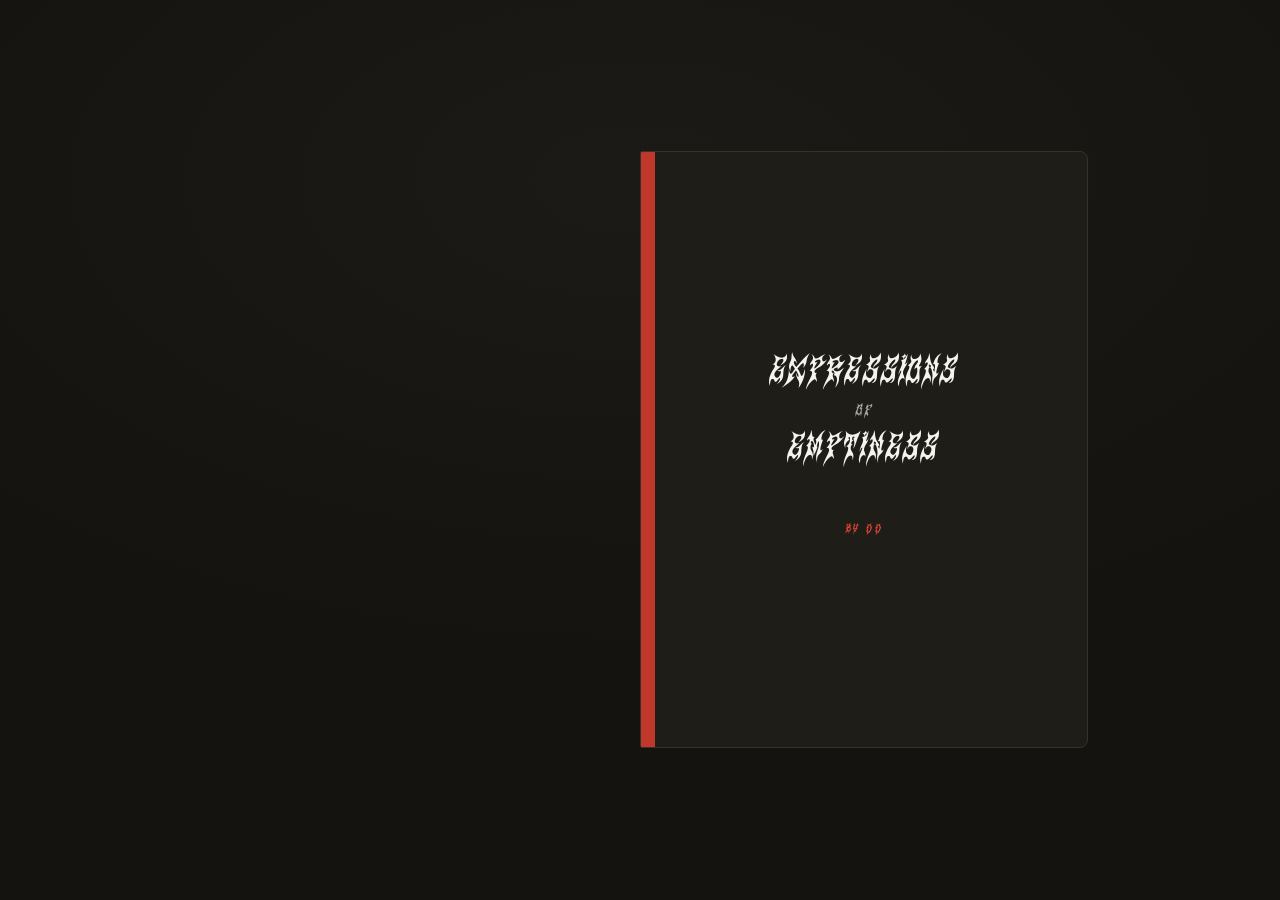
==== index.html @ 725b5b7b "The notebook: page-turning poetry site Black-and-red notebook in a dark room, built on StPageFlip (s" ====
<!DOCTYPE html>
<html lang="en">
<head>
  <meta charset="utf-8">
  <meta name="viewport" content="width=device-width, initial-scale=1">
  <title>expressions of emptiness</title>
  <meta name="description" content="A personal collection of poetry. A notebook — turn the pages.">

  <meta property="og:title" content="expressions of emptiness">
  <meta property="og:description" content="A personal collection of poetry.">
  <meta property="og:type" content="website">
  <meta property="og:url" content="https://expressions-of-emptiness.com">

  <link rel="icon" href="assets/favicon.svg" type="image/svg+xml">
  <link rel="preload" href="fonts/Swinger.woff2" as="font" type="font/woff2" crossorigin>
  <link rel="stylesheet" href="styles.css">
</head>
<body>

  <div class="book-wrap">
    <div class="book-col">
    <div id="book">

      <!-- cover (soft: hard pages wedge StPageFlip's portrait mode) -->
      <div class="page cover">
        <div class="inner">
          <div class="mark"><span>expressions</span><span class="of">of</span><span>emptiness</span></div>
          <p class="open-hint">by dd</p>
        </div>
      </div>

      <!-- PLACEHOLDER poems — replace each .poem with your own writing -->
      <div class="page">
        <div class="inner">
          <div class="poem">
            <p>the room keeps the shape of you</p>
            <p>the way a glass keeps water gone &mdash;</p>
            <p class="dim">curved around an absence,</p>
            <p>still, and cold, and clear.</p>
          </div>
          <span class="folio">1</span>
        </div>
      </div>

      <div class="page -back">
        <div class="inner">
          <div class="poem">
            <p>i have learned the weight of quiet.</p>
            <p>it is not nothing.</p>
            <p>it is everything,</p>
            <p>held very carefully, and empty.</p>
          </div>
          <span class="folio">2</span>
        </div>
      </div>

      <div class="page">
        <div class="inner">
          <div class="poem">
            <p>some mornings i am a doorway</p>
            <p>with no house attached &mdash;</p>
            <p class="dim">wind moving through</p>
            <p>where a life should be.</p>
          </div>
          <span class="folio">3</span>
        </div>
      </div>

      <div class="page -back">
        <div class="inner">
          <div class="poem">
            <p>and still i keep the light on.</p>
            <p>not for anyone.</p>
            <p>just to see</p>
            <p>the shape of the dark.</p>
          </div>
          <span class="folio">4</span>
        </div>
      </div>

      <!-- about, inside the book -->
      <!-- PLACEHOLDER about text — replace with your own words -->
      <div class="page">
        <div class="inner">
          <div class="poem about">
            <p class="dim">about</p>
            <p>poems written in the empty hours.</p>
            <p>a notebook left open<br>for whoever finds it.</p>
          </div>
          <span class="folio">about</span>
        </div>
      </div>

      <!-- last leaf: contact -->
      <div class="page endpage">
        <div class="inner">
          <nav aria-label="site">
            <a href="mailto:dyson@plotflow.io">contact</a>
          </nav>
          <p class="fin">expressions of emptiness &mdash; by dd</p>
        </div>
      </div>

    </div>
    </div>
  </div>

  <script src="js/page-flip.browser.js"></script>
  <script>
    (function () {
      var el = document.getElementById('book');
      var reduced = window.matchMedia('(prefers-reduced-motion: reduce)').matches;

      // 3:4 notebook ratio; 'stretch' fits the #book container, and because the
      // container is narrower than two page-widths the book renders as a
      // one-page portrait notebook.
      var pageFlip = new St.PageFlip(el, {
        width: 375,
        height: 500,
        size: 'stretch',
        minWidth: 260, maxWidth: 520,
        minHeight: 340, maxHeight: 700,
        usePortrait: true,
        showCover: true,
        maxShadowOpacity: 0.12,   /* matte paper, not gloss */
        flippingTime: reduced ? 1 : 800,
        mobileScrollSupport: false,
        showPageCorners: true
      });
      pageFlip.loadFromHTML(document.querySelectorAll('.page'));
      window.pageFlip = pageFlip;  /* handy for console debugging */

      document.addEventListener('keydown', function (e) {
        if (e.key === 'ArrowRight' || e.key === ' ') { pageFlip.flipNext(); e.preventDefault(); }
        else if (e.key === 'ArrowLeft') { pageFlip.flipPrev(); e.preventDefault(); }
      });
    })();
  </script>

</body>
</html>
---- styles.css ----
/* =========================================================================
   expressions of emptiness — the notebook
   A black-and-red notebook in the dark. Drag the corner to turn the page.
   Everything set in Swinger.

   Palette + principles borrowed from MiG's tokens.css ("a notebook in the
   dark. lowercase chrome, hairline rules, one oxblood accent that means
   confirm and advance"). Values copied from
   MiG/mig-app.github.io/tokens.css — oxblood is #bf382b, never #C0392B.
   One accent only; do not add a second.
   ========================================================================= */

@font-face {
  font-family: "Swinger";
  src: url("fonts/Swinger.woff2") format("woff2"),
       url("fonts/Swinger.woff") format("woff");
  font-weight: 400; font-style: normal; font-display: swap;
}
/* kept available; unused on the page by request */
@font-face {
  font-family: "EB Garamond";
  src: url("fonts/ebgaramond-regular.woff2") format("woff2");
  font-weight: 400; font-style: normal; font-display: swap;
}

:root {
  /* the dark room (MiG surfaces) */
  --ground:   #14130f;
  --card:     #1f1d18;
  --panel:    #262320;
  --hairline: #36312a;
  --floor:    #0a0907;

  /* the single accent */
  --oxblood:        #bf382b;
  --oxblood-bright: #e04434;
  --oxblood-wash:   #2a1715;

  /* text on dark, bright to dim */
  --near-white: #f5f3ec;
  --gloss:      #a8a69d;
  --dim:        #8a8880;
  --muted:      #6e6b64;

  /* the pages themselves stay paper */
  --paper:      #fffdf6;
  --paper-back: #f6f4ec;
  --ink:        #1c1c1a;
  --ink-dim:    #6f6d67;

  --display: "Swinger", "Georgia", serif;

  /* motion (MiG) */
  --ease: cubic-bezier(0.2, 0.7, 0.2, 1);
}

* { box-sizing: border-box; }
html, body { margin: 0; height: 100%; }
body {
  min-height: 100svh;
  display: flex; flex-direction: column; align-items: center;
  background:
    radial-gradient(120% 90% at 50% 20%, rgba(245,243,236,0.03), transparent 60%),
    var(--ground);
  color: var(--near-white);
  font-family: var(--display);
  -webkit-font-smoothing: antialiased;
  overflow: hidden;
}

/* the book */
.book-wrap {
  flex: 1;
  width: 100%;
  display: grid; place-items: center;
  padding: clamp(0.8rem, 2.5vh, 1.6rem) 1rem;
  min-height: 0;
}
/* the library measures #book's parent to pick portrait vs landscape.
   Wide enough for a two-page spread on desktop (cover alone, then both
   sides of the open book); narrow viewports fall back to one page. */
.book-col { width: min(94vw, 56rem); }
#book { touch-action: none; }

/* pages */
.page {
  background: var(--paper);
  color: var(--ink);
  border: 1px solid rgba(0,0,0,0.18);
  border-radius: 2px 6px 6px 2px;
  overflow: hidden;
}
.page .inner {
  height: 100%;
  display: flex; flex-direction: column; justify-content: center;
  padding: clamp(1.8rem, 7%, 3rem);
  position: relative;
}
.page.-back { background: var(--paper-back); }

.poem {
  text-align: left;
  font-size: clamp(1rem, 0.85rem + 0.8vw, 1.45rem);
  line-height: 2.1;
  letter-spacing: 0.05em;
}
.poem p { margin: 0 0 1.5rem; }
.poem p:last-child { margin: 0; }
.poem p.dim { color: var(--ink-dim); }

.folio {
  position: absolute; left: 0; right: 0; bottom: clamp(0.9rem, 4%, 1.4rem);
  text-align: center;
  font-size: 0.8rem; letter-spacing: 0.2em;
  color: #b5b3aa;
}

/* ---- the cover: black notebook, oxblood spine band. Flat, matte. ---- */
.cover {
  background:
    linear-gradient(90deg, var(--oxblood) 0, var(--oxblood) 14px, transparent 14px),
    var(--card);
  border: 1px solid var(--hairline);
  border-radius: 2px 8px 8px 2px;
}
.cover .inner { justify-content: center; text-align: center; }
.cover .mark {
  font-size: clamp(1.7rem, 5vw, 2.6rem);
  line-height: 1.15; letter-spacing: 0.03em;
  color: var(--near-white);
  display: grid; gap: 0.1em;
}
.cover .mark .of { font-size: 0.45em; color: var(--gloss); }
.cover .open-hint {
  margin-top: 3rem;
  font-size: 0.85rem; letter-spacing: 0.18em;
  color: var(--oxblood-bright);   /* the accent means "advance" */
}

/* back faces of the cover leaf stay dark */
.cover.-back, .page.cover.-back { background: var(--card); }

/* ---- last leaf: the links (accent = advance) ---- */
.endpage {
  background:
    linear-gradient(270deg, var(--oxblood) 0, var(--oxblood) 10px, transparent 10px),
    var(--card);
  border: 1px solid var(--hairline);
  color: var(--near-white);
}
.endpage .inner { text-align: center; justify-content: center; }
.endpage nav { display: grid; gap: 1.6rem; font-size: clamp(1.1rem, 2.5vw, 1.5rem); }
.endpage a {
  color: var(--near-white); text-decoration: none;
  transition: color 220ms var(--ease);
}
.endpage a:hover, .endpage a:focus-visible { color: var(--oxblood-bright); outline: none; }
.endpage .fin {
  margin-top: 3.2rem;
  font-size: 0.8rem; letter-spacing: 0.24em;
  color: var(--muted);
}

/* matte paper: soften the library's flip-gloss gradients */
.stf__item .stf__shadow,
.stf__item [class*="shadow"] { opacity: 0.5; }
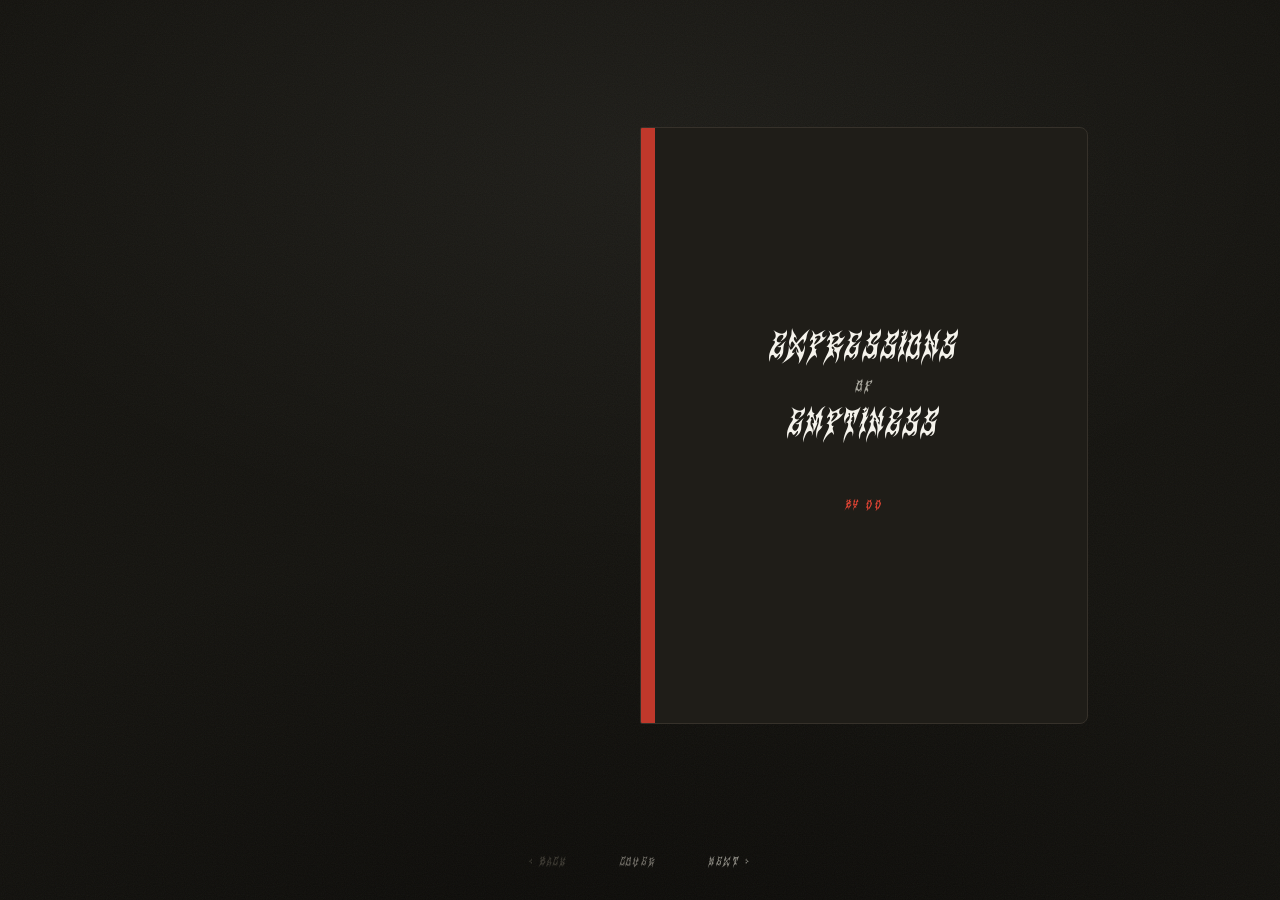
==== commit 69a5577c: "Film-grain room background + whisper pager under the book Co-Authored-By: Claude Opus 4.8 <noreply@a" ====
--- a/index.html
+++ b/index.html
@@ -105,6 +105,12 @@
     </div>
   </div>
 
+  <nav class="pager" aria-label="pages">
+    <button id="pv" type="button" aria-label="previous page">&#8249; back</button>
+    <span class="where" id="where">cover</span>
+    <button id="nx" type="button" aria-label="next page">next &#8250;</button>
+  </nav>
+
   <script src="js/page-flip.browser.js"></script>
   <script>
     (function () {
@@ -134,6 +140,26 @@
         if (e.key === 'ArrowRight' || e.key === ' ') { pageFlip.flipNext(); e.preventDefault(); }
         else if (e.key === 'ArrowLeft') { pageFlip.flipPrev(); e.preventDefault(); }
       });
+
+      /* pager */
+      var pv = document.getElementById('pv'),
+          nx = document.getElementById('nx'),
+          where = document.getElementById('where');
+      var last = pageFlip.getPageCount() - 1;
+      function label(i) {
+        if (i === 0) return 'cover';
+        if (i >= last - 1) return 'the end';
+        return 'page ' + i;
+      }
+      function paint(i) {
+        where.textContent = label(i);
+        pv.disabled = i <= 0;
+        nx.disabled = i >= last;
+      }
+      paint(0);
+      pv.addEventListener('click', function () { pageFlip.flipPrev(); });
+      nx.addEventListener('click', function () { pageFlip.flipNext(); });
+      pageFlip.on('flip', function (e) { paint(e.data); });
     })();
   </script>
 
--- a/styles.css
+++ b/styles.css
@@ -60,13 +60,24 @@
   min-height: 100svh;
   display: flex; flex-direction: column; align-items: center;
   background:
-    radial-gradient(120% 90% at 50% 20%, rgba(245,243,236,0.03), transparent 60%),
+    radial-gradient(90% 70% at 50% 18%, rgba(245,243,236,0.045), transparent 62%),
+    radial-gradient(140% 110% at 50% 120%, #0a0907 0%, transparent 55%),
     var(--ground);
   color: var(--near-white);
   font-family: var(--display);
   -webkit-font-smoothing: antialiased;
   overflow: hidden;
 }
+/* film grain so the dark reads as a surface, not a void of pixels */
+body::before {
+  content: "";
+  position: fixed; inset: 0;
+  pointer-events: none;
+  z-index: 0;
+  opacity: 0.05;
+  background-image: url("data:image/svg+xml,%3Csvg xmlns='http://www.w3.org/2000/svg' width='160' height='160'%3E%3Cfilter id='n'%3E%3CfeTurbulence type='fractalNoise' baseFrequency='0.9' numOctaves='2' stitchTiles='stitch'/%3E%3C/filter%3E%3Crect width='160' height='160' filter='url(%23n)' opacity='1'/%3E%3C/svg%3E");
+}
+.book-wrap, .pager { position: relative; z-index: 1; }
 
 /* the book */
 .book-wrap {
@@ -164,3 +175,22 @@
 /* matte paper: soften the library's flip-gloss gradients */
 .stf__item .stf__shadow,
 .stf__item [class*="shadow"] { opacity: 0.5; }
+
+/* ---- pager: whisper-thin navigation under the book ---- */
+.pager {
+  display: flex; align-items: center; gap: 1.1rem;
+  margin: 0 0 clamp(1rem, 3vh, 1.8rem);
+  font-size: 0.9rem; letter-spacing: 0.12em;
+  color: var(--muted);
+  user-select: none;
+}
+.pager button {
+  all: unset;
+  cursor: pointer;
+  color: var(--dim);
+  padding: 0.2rem 0.55rem;
+  transition: color 220ms var(--ease);
+}
+.pager button:hover, .pager button:focus-visible { color: var(--oxblood-bright); }
+.pager button[disabled] { color: #3d3a33; cursor: default; }
+.pager .where { min-width: 5.5rem; text-align: center; }
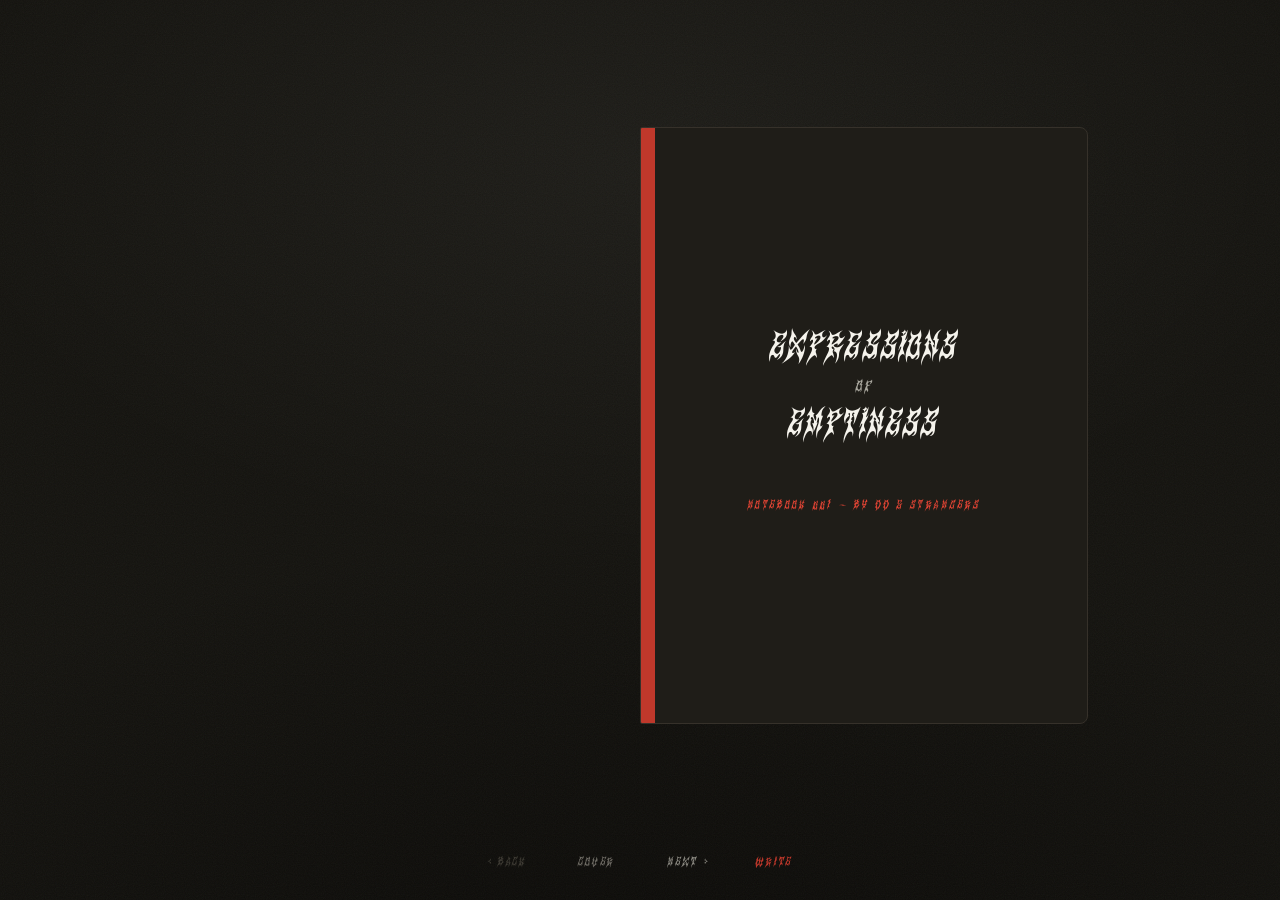
==== commit 91bd053f: "Community notebook foundation The book is now data-driven: 48 entry slots per notebook rendered from" ====
--- a/index.html
+++ b/index.html
@@ -4,10 +4,10 @@
   <meta charset="utf-8">
   <meta name="viewport" content="width=device-width, initial-scale=1">
   <title>expressions of emptiness</title>
-  <meta name="description" content="A personal collection of poetry. A notebook — turn the pages.">
+  <meta name="description" content="A communal notebook of poetry. Turn the pages; fill one.">
 
   <meta property="og:title" content="expressions of emptiness">
-  <meta property="og:description" content="A personal collection of poetry.">
+  <meta property="og:description" content="A communal notebook of poetry. Turn the pages; fill one.">
   <meta property="og:type" content="website">
   <meta property="og:url" content="https://expressions-of-emptiness.com">
 
@@ -19,89 +19,7 @@
 
   <div class="book-wrap">
     <div class="book-col">
-    <div id="book">
-
-      <!-- cover (soft: hard pages wedge StPageFlip's portrait mode) -->
-      <div class="page cover">
-        <div class="inner">
-          <div class="mark"><span>expressions</span><span class="of">of</span><span>emptiness</span></div>
-          <p class="open-hint">by dd</p>
-        </div>
-      </div>
-
-      <!-- PLACEHOLDER poems — replace each .poem with your own writing -->
-      <div class="page">
-        <div class="inner">
-          <div class="poem">
-            <p>the room keeps the shape of you</p>
-            <p>the way a glass keeps water gone &mdash;</p>
-            <p class="dim">curved around an absence,</p>
-            <p>still, and cold, and clear.</p>
-          </div>
-          <span class="folio">1</span>
-        </div>
-      </div>
-
-      <div class="page -back">
-        <div class="inner">
-          <div class="poem">
-            <p>i have learned the weight of quiet.</p>
-            <p>it is not nothing.</p>
-            <p>it is everything,</p>
-            <p>held very carefully, and empty.</p>
-          </div>
-          <span class="folio">2</span>
-        </div>
-      </div>
-
-      <div class="page">
-        <div class="inner">
-          <div class="poem">
-            <p>some mornings i am a doorway</p>
-            <p>with no house attached &mdash;</p>
-            <p class="dim">wind moving through</p>
-            <p>where a life should be.</p>
-          </div>
-          <span class="folio">3</span>
-        </div>
-      </div>
-
-      <div class="page -back">
-        <div class="inner">
-          <div class="poem">
-            <p>and still i keep the light on.</p>
-            <p>not for anyone.</p>
-            <p>just to see</p>
-            <p>the shape of the dark.</p>
-          </div>
-          <span class="folio">4</span>
-        </div>
-      </div>
-
-      <!-- about, inside the book -->
-      <!-- PLACEHOLDER about text — replace with your own words -->
-      <div class="page">
-        <div class="inner">
-          <div class="poem about">
-            <p class="dim">about</p>
-            <p>poems written in the empty hours.</p>
-            <p>a notebook left open<br>for whoever finds it.</p>
-          </div>
-          <span class="folio">about</span>
-        </div>
-      </div>
-
-      <!-- last leaf: contact -->
-      <div class="page endpage">
-        <div class="inner">
-          <nav aria-label="site">
-            <a href="mailto:dyson@plotflow.io">contact</a>
-          </nav>
-          <p class="fin">expressions of emptiness &mdash; by dd</p>
-        </div>
-      </div>
-
-    </div>
+      <div id="book"></div>
     </div>
   </div>
 
@@ -109,34 +27,176 @@
     <button id="pv" type="button" aria-label="previous page">&#8249; back</button>
     <span class="where" id="where">cover</span>
     <button id="nx" type="button" aria-label="next page">next &#8250;</button>
+    <button id="wr" type="button" class="write" aria-label="go to the first empty page">write</button>
   </nav>
 
   <script src="js/page-flip.browser.js"></script>
   <script>
-    (function () {
-      var el = document.getElementById('book');
-      var reduced = window.matchMedia('(prefers-reduced-motion: reduce)').matches;
-
-      // 3:4 notebook ratio; 'stretch' fits the #book container, and because the
-      // container is narrower than two page-widths the book renders as a
-      // one-page portrait notebook.
-      var pageFlip = new St.PageFlip(el, {
-        width: 375,
-        height: 500,
+  (function () {
+    /* ---- config ---- */
+    var WORKER_URL = "";   /* set to the Cloudflare Worker origin to open submissions */
+    var qs = new URLSearchParams(location.search);
+    var wanted = (qs.get('notebook') || '001').replace(/[^0-9]/g, '') || '001';
+    var isArchiveView = qs.has('notebook');
+
+    var book = document.getElementById('book');
+    var reduced = window.matchMedia('(prefers-reduced-motion: reduce)').matches;
+
+    /* ---- tiny DOM helpers ---- */
+    function el(tag, cls, text) {
+      var d = document.createElement(tag);
+      if (cls) d.className = cls;
+      if (text != null) d.textContent = text;
+      return d;
+    }
+    function page(cls) {
+      var p = el('div', 'page' + (cls ? ' ' + cls : ''));
+      var inner = el('div', 'inner');
+      p.appendChild(inner);
+      return { p: p, inner: inner };
+    }
+
+    /* ---- build pages from data ---- */
+    function build(nb, archive) {
+      var frag = document.createDocumentFragment();
+
+      /* cover */
+      var cover = page('cover');
+      var mark = el('div', 'mark');
+      ['expressions', 'of', 'emptiness'].forEach(function (w, i) {
+        var s = el('span', i === 1 ? 'of' : null, w);
+        mark.appendChild(s);
+      });
+      cover.inner.appendChild(mark);
+      cover.inner.appendChild(el('p', 'open-hint',
+        isArchiveView ? 'notebook ' + nb.id + ' — archived' : 'notebook ' + nb.id + ' — by dd & strangers'));
+      frag.appendChild(cover.p);
+
+      /* entry slots */
+      var byN = {};
+      (nb.entries || []).forEach(function (e) { byN[e.n] = e; });
+      var firstBlank = null;
+      for (var n = 1; n <= nb.pages; n++) {
+        var e = byN[n];
+        if (e) {
+          var pg = page(n % 2 === 0 ? '-back' : null);
+          var poem = el('div', 'poem');
+          e.lines.forEach(function (line) {
+            var dim = line.charAt(0) === '~';
+            var p = el('p', dim ? 'dim' : null, dim ? line.slice(1) : line);
+            poem.appendChild(p);
+          });
+          pg.inner.appendChild(poem);
+          var sig = el('p', 'sig', '— ' + (e.name || 'anonymous'));
+          pg.inner.appendChild(sig);
+          pg.inner.appendChild(el('span', 'folio', String(n)));
+          frag.appendChild(pg.p);
+        } else if (firstBlank === null && !isArchiveView) {
+          /* the write-in page */
+          firstBlank = n;
+          var fp = page('formpage');
+          fp.inner.appendChild(el('p', 'formkick', 'this page is yours'));
+          var form = el('form', 'fillform');
+          form.id = 'fillform';
+          form.innerHTML =
+            '<textarea id="ftext" maxlength="600" rows="7" placeholder="leave what the empty hours gave you&#8230;" required></textarea>' +
+            '<input id="fname" type="text" maxlength="40" placeholder="signed (optional)" autocomplete="off">' +
+            '<input id="fhp" type="text" tabindex="-1" autocomplete="off" aria-hidden="true" style="position:absolute;left:-5000px">' +
+            '<div class="formrow"><span class="fcount"><span id="fc">0</span>/600</span>' +
+            '<button type="submit" id="fgo">offer it</button></div>' +
+            '<p class="fnote" id="fnote"></p>';
+          fp.inner.appendChild(form);
+          fp.inner.appendChild(el('span', 'folio', String(n)));
+          frag.appendChild(fp.p);
+        } else {
+          var bl = page('blankpage' + (n % 2 === 0 ? ' -back' : ''));
+          bl.inner.appendChild(el('p', 'waiting', isArchiveView ? '' : 'still empty'));
+          bl.inner.appendChild(el('span', 'folio', String(n)));
+          frag.appendChild(bl.p);
+        }
+      }
+
+      /* about */
+      var ab = page(null);
+      var abPoem = el('div', 'poem about');
+      abPoem.appendChild(el('p', 'dim', 'about'));
+      abPoem.appendChild(el('p', null, 'a communal notebook of poetry.'));
+      var ap = el('p'); ap.innerHTML = 'anyone may fill a page.<br>when all ' + nb.pages + ' are full,<br>the notebook is shelved<br>and a blank one begins.';
+      abPoem.appendChild(ap);
+      ab.inner.appendChild(abPoem);
+      ab.inner.appendChild(el('span', 'folio', 'about'));
+      frag.appendChild(ab.p);
+
+      /* shelf */
+      var sh = page(null);
+      var shPoem = el('div', 'poem about');
+      shPoem.appendChild(el('p', 'dim', 'the shelf'));
+      if (archive.notebooks && archive.notebooks.length) {
+        var list = el('div', 'shelf');
+        archive.notebooks.forEach(function (a) {
+          var link = el('a', null, 'notebook ' + a.id + ' — ' + (a.filled || ''));
+          link.href = '?notebook=' + a.id;
+          list.appendChild(link);
+        });
+        shPoem.appendChild(list);
+      } else {
+        shPoem.appendChild(el('p', null, 'no notebooks filled yet.'));
+        shPoem.appendChild(el('p', 'dim', 'this one is the first.'));
+      }
+      if (isArchiveView) {
+        var back = el('a', 'backlink', 'return to the open notebook');
+        back.href = location.pathname;
+        shPoem.appendChild(back);
+      }
+      sh.inner.appendChild(shPoem);
+      sh.inner.appendChild(el('span', 'folio', 'shelf'));
+      frag.appendChild(sh.p);
+
+      /* endpage */
+      var end = page('endpage');
+      var nav2 = el('nav');
+      var mail = el('a', null, 'contact');
+      mail.href = 'mailto:dyson@plotflow.io';
+      nav2.appendChild(mail);
+      end.inner.appendChild(nav2);
+      end.inner.appendChild(el('p', 'fin', 'expressions of emptiness — by dd & strangers'));
+      frag.appendChild(end.p);
+
+      book.appendChild(frag);
+      return firstBlank;
+    }
+
+    /* ---- fetch data, then boot ---- */
+    Promise.all([
+      fetch('data/notebook-' + wanted + '.json').then(function (r) {
+        if (!r.ok) throw new Error('no notebook ' + wanted);
+        return r.json();
+      }),
+      fetch('data/archive.json').then(function (r) { return r.ok ? r.json() : { notebooks: [] }; })
+    ]).then(function (res) {
+      var nb = res[0], archive = res[1];
+      var firstBlank = build(nb, archive);
+
+      var pageFlip = new St.PageFlip(book, {
+        width: 375, height: 500,
         size: 'stretch',
         minWidth: 260, maxWidth: 520,
         minHeight: 340, maxHeight: 700,
         usePortrait: true,
         showCover: true,
-        maxShadowOpacity: 0.12,   /* matte paper, not gloss */
+        maxShadowOpacity: 0.12,
         flippingTime: reduced ? 1 : 800,
         mobileScrollSupport: false,
         showPageCorners: true
       });
       pageFlip.loadFromHTML(document.querySelectorAll('.page'));
-      window.pageFlip = pageFlip;  /* handy for console debugging */
-
+      window.pageFlip = pageFlip;
+
+      var last = pageFlip.getPageCount() - 1;
+
+      /* keyboard */
       document.addEventListener('keydown', function (e) {
+        if (e.target.tagName === 'TEXTAREA' || e.target.tagName === 'INPUT') return;
         if (e.key === 'ArrowRight' || e.key === ' ') { pageFlip.flipNext(); e.preventDefault(); }
         else if (e.key === 'ArrowLeft') { pageFlip.flipPrev(); e.preventDefault(); }
       });
@@ -144,11 +204,11 @@
       /* pager */
       var pv = document.getElementById('pv'),
           nx = document.getElementById('nx'),
+          wr = document.getElementById('wr'),
           where = document.getElementById('where');
-      var last = pageFlip.getPageCount() - 1;
       function label(i) {
         if (i === 0) return 'cover';
-        if (i >= last - 1) return 'the end';
+        if (i > nb.pages) return ['about', 'the shelf', 'the end'][Math.min(i - nb.pages - 1, 2)] || 'the end';
         return 'page ' + i;
       }
       function paint(i) {
@@ -159,8 +219,53 @@
       paint(0);
       pv.addEventListener('click', function () { pageFlip.flipPrev(); });
       nx.addEventListener('click', function () { pageFlip.flipNext(); });
+      if (firstBlank !== null) {
+        wr.addEventListener('click', function () {
+          pageFlip.turnToPage(firstBlank);   /* flip() can't span many pages */
+          paint(firstBlank);
+        });
+      } else {
+        wr.style.display = 'none';
+      }
       pageFlip.on('flip', function (e) { paint(e.data); });
-    })();
+
+      /* form */
+      var form = document.getElementById('fillform');
+      if (form) {
+        var ftext = document.getElementById('ftext'),
+            fname = document.getElementById('fname'),
+            fhp = document.getElementById('fhp'),
+            fc = document.getElementById('fc'),
+            fgo = document.getElementById('fgo'),
+            fnote = document.getElementById('fnote');
+        ftext.addEventListener('input', function () { fc.textContent = ftext.value.length; });
+        form.addEventListener('submit', function (ev) {
+          ev.preventDefault();
+          if (fhp.value) return; /* honeypot */
+          if (!WORKER_URL) {
+            fnote.textContent = 'the pen is still being made — submissions open soon.';
+            return;
+          }
+          fgo.disabled = true; fnote.textContent = 'offering…';
+          fetch(WORKER_URL + '/submit', {
+            method: 'POST',
+            headers: { 'content-type': 'application/json' },
+            body: JSON.stringify({ text: ftext.value.trim(), name: fname.value.trim(), notebook: nb.id })
+          }).then(function (r) { return r.json(); }).then(function (out) {
+            fnote.textContent = out.ok
+              ? 'received. it will appear once it has been read.'
+              : (out.error || 'something went wrong — try again later.');
+            if (out.ok) { ftext.value = ''; fname.value = ''; fc.textContent = '0'; }
+          }).catch(function () {
+            fnote.textContent = 'something went wrong — try again later.';
+          }).finally(function () { fgo.disabled = false; });
+        });
+      }
+    }).catch(function (err) {
+      book.textContent = 'could not open the notebook. (' + err.message + ')';
+      book.className = 'bookerror';
+    });
+  })();
   </script>
 
 </body>
--- a/styles.css
+++ b/styles.css
@@ -176,6 +176,51 @@
 .stf__item .stf__shadow,
 .stf__item [class*="shadow"] { opacity: 0.5; }
 
+/* signature under an entry */
+.sig { margin: 1.6rem 0 0; font-size: 0.85rem; letter-spacing: 0.08em; color: var(--ink-dim); }
+
+/* blank pages, waiting to be filled */
+.blankpage .waiting {
+  text-align: center;
+  font-size: 0.95rem; letter-spacing: 0.14em;
+  color: #c9c7be;
+}
+
+/* the write-in page */
+.formkick { margin: 0 0 1.4rem; font-size: 1.05rem; letter-spacing: 0.08em; color: var(--ink-dim); text-align: center; }
+.fillform { display: grid; gap: 0.8rem; }
+.fillform textarea, .fillform input[type="text"] {
+  font-family: var(--display);
+  font-size: 1rem; letter-spacing: 0.04em; line-height: 1.9;
+  color: var(--ink);
+  background: transparent;
+  border: 0; border-bottom: 1px solid #d8d5cb;
+  padding: 0.4rem 0.1rem;
+  resize: none; width: 100%;
+}
+.fillform textarea:focus, .fillform input:focus { outline: none; border-bottom-color: var(--oxblood); }
+.formrow { display: flex; align-items: center; justify-content: space-between; }
+.fcount { font-size: 0.75rem; letter-spacing: 0.12em; color: #b5b3aa; }
+.fillform button {
+  all: unset; cursor: pointer;
+  font-size: 0.95rem; letter-spacing: 0.1em;
+  color: var(--oxblood);
+  padding: 0.3rem 0.2rem;
+  transition: color 220ms var(--ease);
+}
+.fillform button:hover, .fillform button:focus-visible { color: var(--oxblood-bright); }
+.fillform button[disabled] { color: #b5b3aa; cursor: default; }
+.fnote { min-height: 1.2em; margin: 0; font-size: 0.85rem; letter-spacing: 0.06em; color: var(--ink-dim); text-align: center; }
+
+/* shelf */
+.shelf { display: grid; gap: 1.1rem; margin-top: 0.6rem; }
+.shelf a, .backlink { color: var(--ink); text-decoration: none; border-bottom: 1px solid #d8d5cb; padding-bottom: 2px; transition: color 220ms var(--ease); }
+.shelf a:hover, .backlink:hover { color: var(--oxblood); }
+.backlink { display: inline-block; margin-top: 2rem; font-size: 0.9rem; color: var(--ink-dim); }
+
+/* data failed to load */
+.bookerror { color: var(--muted); font-size: 0.95rem; letter-spacing: 0.08em; display: grid; place-items: center; min-height: 40vh; }
+
 /* ---- pager: whisper-thin navigation under the book ---- */
 .pager {
   display: flex; align-items: center; gap: 1.1rem;
@@ -194,3 +239,5 @@
 .pager button:hover, .pager button:focus-visible { color: var(--oxblood-bright); }
 .pager button[disabled] { color: #3d3a33; cursor: default; }
 .pager .where { min-width: 5.5rem; text-align: center; }
+.pager .write { color: var(--oxblood); margin-left: 0.6rem; }
+.pager .write:hover, .pager .write:focus-visible { color: var(--oxblood-bright); }
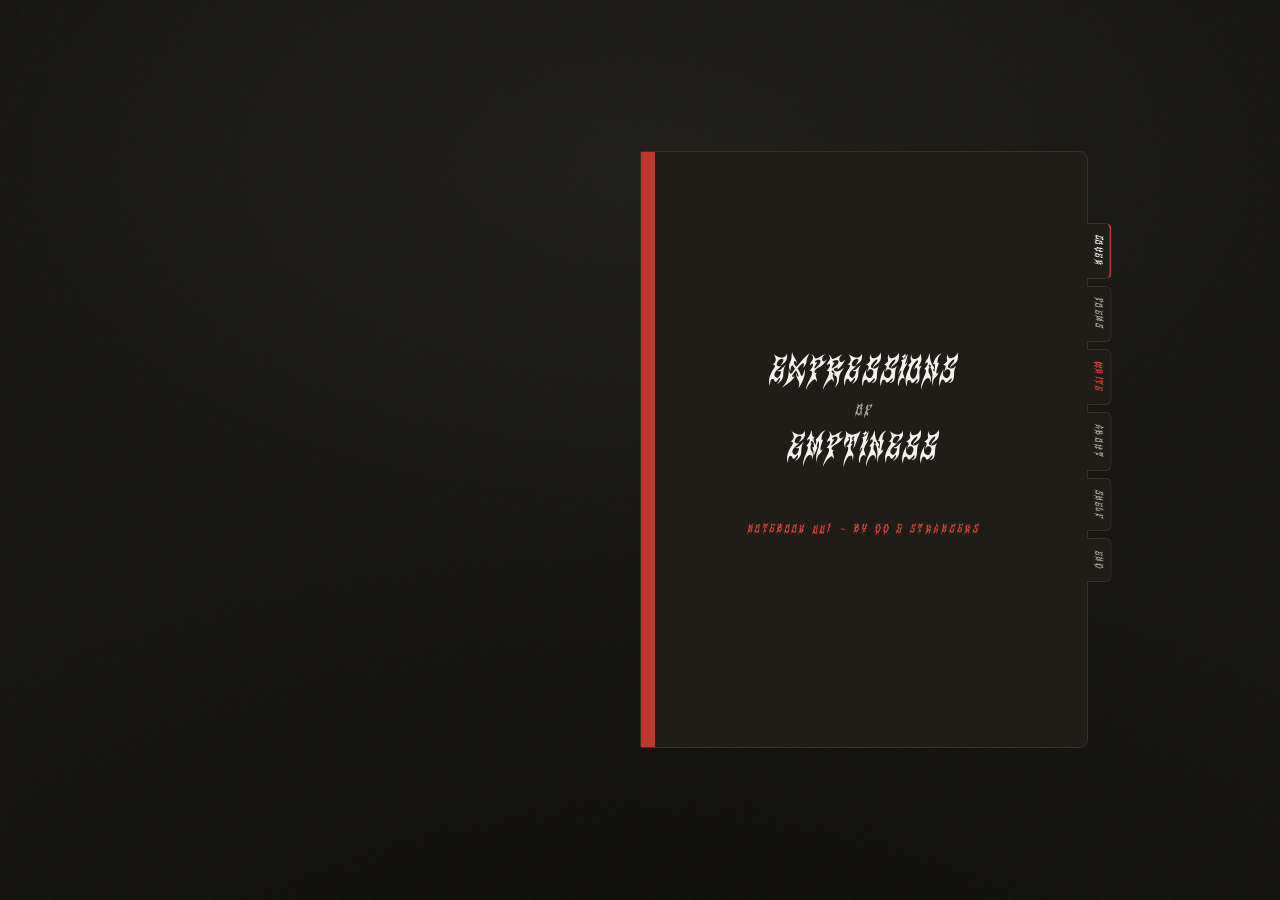
==== commit 002d69f3: "Replace bottom pager with fore-edge index tabs Vertical tabs on the book's right edge (cover / poems" ====
--- a/index.html
+++ b/index.html
@@ -22,13 +22,6 @@
       <div id="book"></div>
     </div>
   </div>
-
-  <nav class="pager" aria-label="pages">
-    <button id="pv" type="button" aria-label="previous page">&#8249; back</button>
-    <span class="where" id="where">cover</span>
-    <button id="nx" type="button" aria-label="next page">next &#8250;</button>
-    <button id="wr" type="button" class="write" aria-label="go to the first empty page">write</button>
-  </nav>
 
   <script src="js/page-flip.browser.js"></script>
   <script>
@@ -201,33 +194,39 @@
         else if (e.key === 'ArrowLeft') { pageFlip.flipPrev(); e.preventDefault(); }
       });
 
-      /* pager */
-      var pv = document.getElementById('pv'),
-          nx = document.getElementById('nx'),
-          wr = document.getElementById('wr'),
-          where = document.getElementById('where');
-      function label(i) {
-        if (i === 0) return 'cover';
-        if (i > nb.pages) return ['about', 'the shelf', 'the end'][Math.min(i - nb.pages - 1, 2)] || 'the end';
-        return 'page ' + i;
-      }
-      function paint(i) {
-        where.textContent = label(i);
-        pv.disabled = i <= 0;
-        nx.disabled = i >= last;
-      }
-      paint(0);
-      pv.addEventListener('click', function () { pageFlip.flipPrev(); });
-      nx.addEventListener('click', function () { pageFlip.flipNext(); });
-      if (firstBlank !== null) {
-        wr.addEventListener('click', function () {
-          pageFlip.turnToPage(firstBlank);   /* flip() can't span many pages */
-          paint(firstBlank);
+      /* side tabs — index tabs on the fore-edge, like a real notebook */
+      var tabs = [
+        { label: 'cover', at: 0 },
+        { label: 'poems', at: 1 }
+      ];
+      if (firstBlank !== null) tabs.push({ label: 'write', at: firstBlank, cls: 'write' });
+      tabs.push(
+        { label: 'about', at: nb.pages + 1 },
+        { label: 'shelf', at: nb.pages + 2 },
+        { label: 'end', at: last }
+      );
+
+      var rail = el('nav', 'tabs');
+      rail.setAttribute('aria-label', 'sections');
+      var btns = tabs.map(function (t) {
+        var b = el('button', t.cls || null, t.label);
+        b.type = 'button';
+        b.addEventListener('click', function () {
+          pageFlip.turnToPage(t.at);   /* flip() can't span many pages */
+          setActive(pageFlip.getCurrentPageIndex());
         });
-      } else {
-        wr.style.display = 'none';
-      }
-      pageFlip.on('flip', function (e) { paint(e.data); });
+        rail.appendChild(b);
+        return b;
+      });
+      document.querySelector('.book-col').appendChild(rail);
+
+      function setActive(i) {
+        var best = 0;
+        tabs.forEach(function (t, k) { if (i >= t.at) best = k; });
+        btns.forEach(function (b, k) { b.classList.toggle('active', k === best); });
+      }
+      setActive(0);
+      pageFlip.on('flip', function (e) { setActive(e.data); });
 
       /* form */
       var form = document.getElementById('fillform');
--- a/styles.css
+++ b/styles.css
@@ -221,23 +221,47 @@
 /* data failed to load */
 .bookerror { color: var(--muted); font-size: 0.95rem; letter-spacing: 0.08em; display: grid; place-items: center; min-height: 40vh; }
 
-/* ---- pager: whisper-thin navigation under the book ---- */
-.pager {
-  display: flex; align-items: center; gap: 1.1rem;
-  margin: 0 0 clamp(1rem, 3vh, 1.8rem);
-  font-size: 0.9rem; letter-spacing: 0.12em;
-  color: var(--muted);
+/* ---- side tabs: index tabs on the fore-edge of the notebook ---- */
+.book-col { position: relative; }
+.tabs {
+  position: absolute;
+  top: 12%;
+  right: 0;
+  transform: translateX(calc(100% - 1px));
+  display: flex; flex-direction: column; gap: 7px;
+  z-index: 0;                     /* behind the pages, like real tabs */
   user-select: none;
 }
-.pager button {
+.tabs button {
   all: unset;
   cursor: pointer;
-  color: var(--dim);
-  padding: 0.2rem 0.55rem;
-  transition: color 220ms var(--ease);
-}
-.pager button:hover, .pager button:focus-visible { color: var(--oxblood-bright); }
-.pager button[disabled] { color: #3d3a33; cursor: default; }
-.pager .where { min-width: 5.5rem; text-align: center; }
-.pager .write { color: var(--oxblood); margin-left: 0.6rem; }
-.pager .write:hover, .pager .write:focus-visible { color: var(--oxblood-bright); }
+  writing-mode: vertical-rl;
+  font-family: var(--display);
+  font-size: 0.78rem; letter-spacing: 0.12em;
+  color: var(--gloss);
+  background: var(--card);
+  border: 1px solid var(--hairline); border-left: 0;
+  border-radius: 0 6px 6px 0;
+  padding: 0.7rem 0.3rem;
+  transition: color 220ms var(--ease), transform 220ms var(--ease);
+}
+.tabs button:hover, .tabs button:focus-visible { color: var(--near-white); transform: translateX(2px); }
+.tabs button.active { color: var(--near-white); border-right-color: var(--oxblood); border-right-width: 2px; }
+.tabs .write { color: var(--oxblood-bright); }
+.tabs .write:hover, .tabs .write:focus-visible { color: var(--oxblood-bright); }
+
+/* narrow screens: tabs become a quiet row under the book */
+@media (max-width: 700px) {
+  .tabs {
+    position: static; transform: none;
+    flex-direction: row; justify-content: center; flex-wrap: wrap;
+    margin: 0.9rem 0 0;
+  }
+  .tabs button {
+    writing-mode: horizontal-tb;
+    border: 1px solid var(--hairline);
+    border-radius: 6px;
+    padding: 0.3rem 0.7rem;
+  }
+  .tabs button.active { border-color: var(--oxblood); }
+}
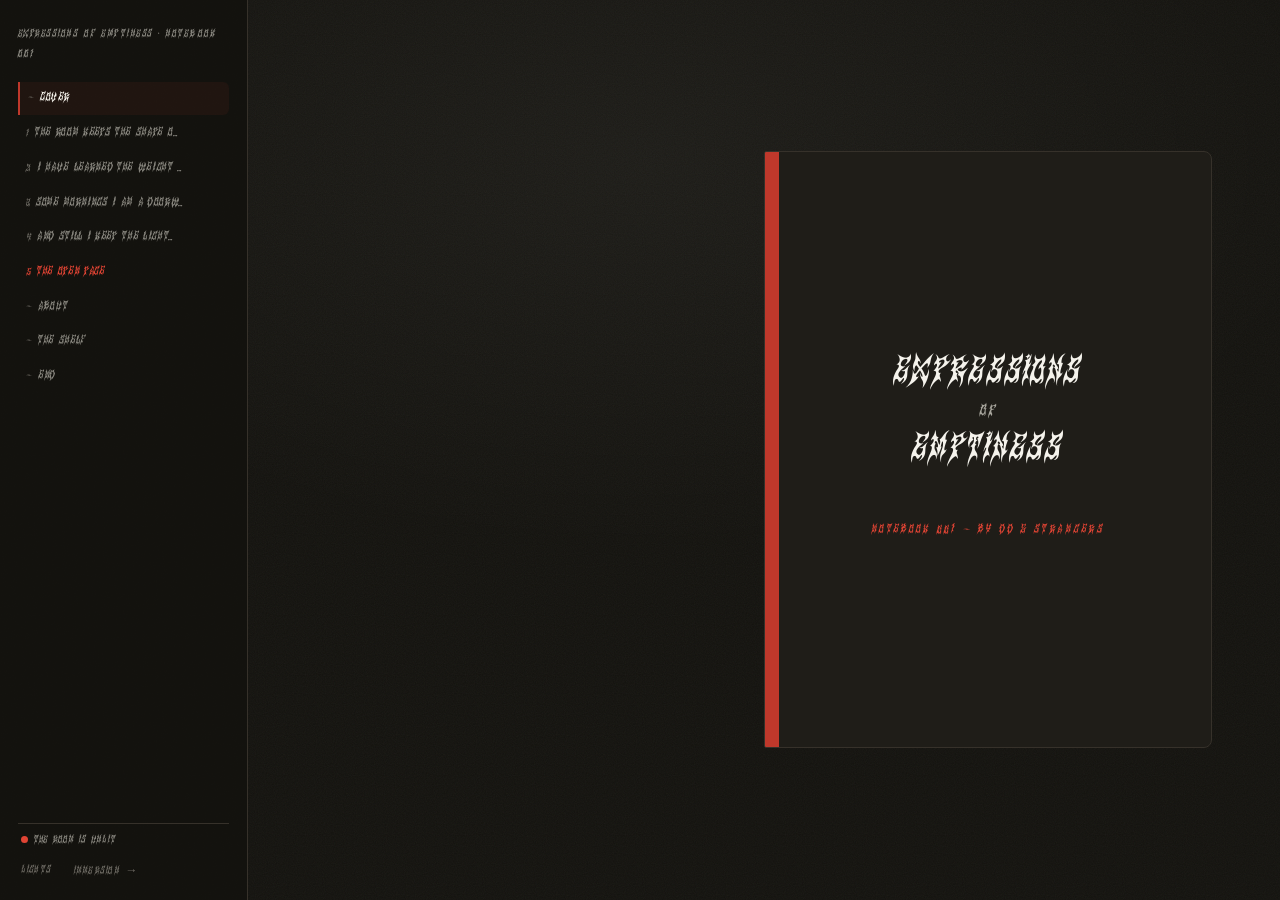
==== commit f3a831df: "v2: the live notebook — study pane, immersion, lights, live engine ARCHITECTURE.md documents the one" ====
--- a/index.html
+++ b/index.html
@@ -4,18 +4,30 @@
   <meta charset="utf-8">
   <meta name="viewport" content="width=device-width, initial-scale=1">
   <title>expressions of emptiness</title>
-  <meta name="description" content="A communal notebook of poetry. Turn the pages; fill one.">
+  <meta name="description" content="A living communal notebook of poetry. Watch the pages fill; hold the pen.">
 
   <meta property="og:title" content="expressions of emptiness">
-  <meta property="og:description" content="A communal notebook of poetry. Turn the pages; fill one.">
+  <meta property="og:description" content="A living communal notebook of poetry.">
   <meta property="og:type" content="website">
   <meta property="og:url" content="https://expressions-of-emptiness.com">
 
   <link rel="icon" href="assets/favicon.svg" type="image/svg+xml">
   <link rel="preload" href="fonts/Swinger.woff2" as="font" type="font/woff2" crossorigin>
   <link rel="stylesheet" href="styles.css">
+  <script>
+    /* theme before paint — no flash */
+    (function () {
+      var t = localStorage.getItem('eoe_theme');
+      if (t === 'light') document.documentElement.setAttribute('data-theme', 'light');
+    })();
+  </script>
 </head>
 <body>
+
+  <aside class="pane" id="pane" aria-label="contents"></aside>
+
+  <div class="corner left"><button id="reveal" type="button">&larr; contents</button></div>
+  <div class="corner right" id="cornerPresence"></div>
 
   <div class="book-wrap">
     <div class="book-col">
@@ -27,13 +39,28 @@
   <script>
   (function () {
     /* ---- config ---- */
-    var WORKER_URL = "";   /* set to the Cloudflare Worker origin to open submissions */
+    var WORKER_URL = "";   /* deployed eoe-live origin, e.g. https://eoe-live.xxx.workers.dev */
     var qs = new URLSearchParams(location.search);
     var wanted = (qs.get('notebook') || '001').replace(/[^0-9]/g, '') || '001';
     var isArchiveView = qs.has('notebook');
 
     var book = document.getElementById('book');
+    var pane = document.getElementById('pane');
     var reduced = window.matchMedia('(prefers-reduced-motion: reduce)').matches;
+
+    /* ---- study / immersion / lights ---- */
+    if (localStorage.getItem('eoe_mode') === 'immersed') document.body.classList.add('immersed');
+    function toggleImmersion() {
+      document.body.classList.toggle('immersed');
+      localStorage.setItem('eoe_mode', document.body.classList.contains('immersed') ? 'immersed' : 'study');
+      if (window.pageFlip) { try { window.pageFlip.update(); } catch (_) {} }
+    }
+    function toggleLights() {
+      var light = document.documentElement.getAttribute('data-theme') === 'light';
+      if (light) { document.documentElement.removeAttribute('data-theme'); localStorage.setItem('eoe_theme', 'dark'); }
+      else { document.documentElement.setAttribute('data-theme', 'light'); localStorage.setItem('eoe_theme', 'light'); }
+    }
+    document.getElementById('reveal').addEventListener('click', toggleImmersion);
 
     /* ---- tiny DOM helpers ---- */
     function el(tag, cls, text) {
@@ -42,6 +69,103 @@
       if (text != null) d.textContent = text;
       return d;
     }
+
+    /* ---- live client state ---- */
+    var nb = null;            /* {id, pages, entries, open, pencil, presence} */
+    var ws = null, wsOk = false, pendingTake = false, youHold = false;
+    var pageInner = {};       /* page number -> .inner element */
+    var chromeInner = {};     /* 'about'|'shelf'|'end' -> inner */
+    var pageFlip = null, last = 0;
+
+    function firstWords(entry) {
+      var s = (entry.lines && entry.lines[0]) || '';
+      s = s.replace(/^~/, '');
+      return s.length > 26 ? s.slice(0, 26) + '…' : s;
+    }
+
+    /* ---------- page content renderers (update in place) ---------- */
+
+    function renderEntry(inner, e) {
+      inner.textContent = '';
+      var poem = el('div', 'poem');
+      e.lines.forEach(function (line) {
+        var dim = line.charAt(0) === '~';
+        poem.appendChild(el('p', dim ? 'dim' : null, dim ? line.slice(1) : line));
+      });
+      inner.appendChild(poem);
+      inner.appendChild(el('p', 'sig', '— ' + (e.name || 'a stranger')));
+      inner.appendChild(el('span', 'folio', String(e.n)));
+    }
+
+    function renderBlank(inner, n) {
+      inner.textContent = '';
+      inner.appendChild(el('p', 'waiting', isArchiveView ? '' : 'still empty'));
+      inner.appendChild(el('span', 'folio', String(n)));
+    }
+
+    function renderLivePage(inner, n) {
+      inner.textContent = '';
+      var ghost = el('p', 'ghostline');
+      ghost.id = 'ghostline';
+      var body = el('div');
+      body.id = 'livebody';
+      inner.appendChild(ghost);
+      inner.appendChild(body);
+      inner.appendChild(el('span', 'folio', String(n)));
+      paintLive();
+    }
+
+    function paintLive() {
+      var ghost = document.getElementById('ghostline');
+      var body = document.getElementById('livebody');
+      if (!ghost || !body || !nb) return;
+
+      if (isArchiveView) { ghost.textContent = ''; return; }
+
+      if (!wsOk) {
+        ghost.textContent = 'the pen is quiet tonight';
+        body.textContent = '';
+        return;
+      }
+      if (youHold) {
+        ghost.textContent = '✎ the pen is yours — quiet sets the page';
+        if (!document.getElementById('liveedit')) {
+          body.textContent = '';
+          var ta = el('textarea', 'liveedit');
+          ta.id = 'liveedit'; ta.maxLength = 600;
+          ta.placeholder = 'write…';
+          var sg = el('input', 'livesign');
+          sg.id = 'livesign'; sg.maxLength = 40; sg.type = 'text';
+          sg.placeholder = 'signed (optional)';
+          ['pointerdown','mousedown','touchstart'].forEach(function (ev) {
+            ta.addEventListener(ev, function (e) { e.stopPropagation(); });
+            sg.addEventListener(ev, function (e) { e.stopPropagation(); });
+          });
+          var t = null;
+          ta.addEventListener('input', function () {
+            clearTimeout(t);
+            t = setTimeout(function () { send({ t: 'write', text: ta.value }); }, 250);
+          });
+          sg.addEventListener('change', function () { send({ t: 'sign', name: sg.value }); });
+          body.appendChild(ta); body.appendChild(sg);
+          ta.focus();
+        }
+      } else if (nb.pencil && nb.pencil.text !== undefined && nb.pencil.text !== null && penHeld) {
+        ghost.innerHTML = '✎ <b>a stranger</b> is writing';
+        body.textContent = '';
+        var p = el('div', 'pencil', nb.pencil.text || '');
+        p.appendChild(el('span', 'caret'));
+        body.appendChild(p);
+      } else {
+        ghost.textContent = 'the pen is free — touch the page to write';
+        body.textContent = '';
+      }
+    }
+
+    var penHeld = false;
+
+    /* ---------- build the whole book ---------- */
+
     function page(cls) {
       var p = el('div', 'page' + (cls ? ' ' + cls : ''));
       var inner = el('div', 'inner');
@@ -49,79 +173,44 @@
       return { p: p, inner: inner };
     }
 
-    /* ---- build pages from data ---- */
-    function build(nb, archive) {
+    function build(archive) {
       var frag = document.createDocumentFragment();
 
-      /* cover */
       var cover = page('cover');
       var mark = el('div', 'mark');
       ['expressions', 'of', 'emptiness'].forEach(function (w, i) {
-        var s = el('span', i === 1 ? 'of' : null, w);
-        mark.appendChild(s);
+        mark.appendChild(el('span', i === 1 ? 'of' : null, w));
       });
       cover.inner.appendChild(mark);
       cover.inner.appendChild(el('p', 'open-hint',
         isArchiveView ? 'notebook ' + nb.id + ' — archived' : 'notebook ' + nb.id + ' — by dd & strangers'));
       frag.appendChild(cover.p);
 
-      /* entry slots */
       var byN = {};
-      (nb.entries || []).forEach(function (e) { byN[e.n] = e; });
-      var firstBlank = null;
+      nb.entries.forEach(function (e) { byN[e.n] = e; });
       for (var n = 1; n <= nb.pages; n++) {
-        var e = byN[n];
-        if (e) {
-          var pg = page(n % 2 === 0 ? '-back' : null);
-          var poem = el('div', 'poem');
-          e.lines.forEach(function (line) {
-            var dim = line.charAt(0) === '~';
-            var p = el('p', dim ? 'dim' : null, dim ? line.slice(1) : line);
-            poem.appendChild(p);
-          });
-          pg.inner.appendChild(poem);
-          var sig = el('p', 'sig', '— ' + (e.name || 'anonymous'));
-          pg.inner.appendChild(sig);
-          pg.inner.appendChild(el('span', 'folio', String(n)));
-          frag.appendChild(pg.p);
-        } else if (firstBlank === null && !isArchiveView) {
-          /* the write-in page */
-          firstBlank = n;
-          var fp = page('formpage');
-          fp.inner.appendChild(el('p', 'formkick', 'this page is yours'));
-          var form = el('form', 'fillform');
-          form.id = 'fillform';
-          form.innerHTML =
-            '<textarea id="ftext" maxlength="600" rows="7" placeholder="leave what the empty hours gave you&#8230;" required></textarea>' +
-            '<input id="fname" type="text" maxlength="40" placeholder="signed (optional)" autocomplete="off">' +
-            '<input id="fhp" type="text" tabindex="-1" autocomplete="off" aria-hidden="true" style="position:absolute;left:-5000px">' +
-            '<div class="formrow"><span class="fcount"><span id="fc">0</span>/600</span>' +
-            '<button type="submit" id="fgo">offer it</button></div>' +
-            '<p class="fnote" id="fnote"></p>';
-          fp.inner.appendChild(form);
-          fp.inner.appendChild(el('span', 'folio', String(n)));
-          frag.appendChild(fp.p);
-        } else {
-          var bl = page('blankpage' + (n % 2 === 0 ? ' -back' : ''));
-          bl.inner.appendChild(el('p', 'waiting', isArchiveView ? '' : 'still empty'));
-          bl.inner.appendChild(el('span', 'folio', String(n)));
-          frag.appendChild(bl.p);
-        }
-      }
-
-      /* about */
+        var pg = page(n % 2 === 0 ? '-back' : null);
+        pageInner[n] = pg.inner;
+        if (byN[n]) renderEntry(pg.inner, byN[n]);
+        else if (n === nb.open && !isArchiveView) renderLivePage(pg.inner, n);
+        else renderBlank(pg.inner, n);
+        frag.appendChild(pg.p);
+      }
+
       var ab = page(null);
+      chromeInner.about = ab.inner;
       var abPoem = el('div', 'poem about');
       abPoem.appendChild(el('p', 'dim', 'about'));
-      abPoem.appendChild(el('p', null, 'a communal notebook of poetry.'));
-      var ap = el('p'); ap.innerHTML = 'anyone may fill a page.<br>when all ' + nb.pages + ' are full,<br>the notebook is shelved<br>and a blank one begins.';
+      abPoem.appendChild(el('p', null, 'a living notebook of poetry.'));
+      var ap = el('p');
+      ap.innerHTML = 'anyone may hold the pen.<br>words appear as they are written;<br>quiet sets them in ink.<br>when all ' + nb.pages + ' pages are full,<br>the notebook is shelved.';
       abPoem.appendChild(ap);
       ab.inner.appendChild(abPoem);
       ab.inner.appendChild(el('span', 'folio', 'about'));
       frag.appendChild(ab.p);
 
-      /* shelf */
       var sh = page(null);
+      chromeInner.shelf = sh.inner;
       var shPoem = el('div', 'poem about');
       shPoem.appendChild(el('p', 'dim', 'the shelf'));
       if (archive.notebooks && archive.notebooks.length) {
@@ -137,16 +226,16 @@
         shPoem.appendChild(el('p', 'dim', 'this one is the first.'));
       }
       if (isArchiveView) {
-        var back = el('a', 'backlink', 'return to the open notebook');
-        back.href = location.pathname;
-        shPoem.appendChild(back);
+        var backL = el('a', 'backlink', 'return to the open notebook');
+        backL.href = location.pathname;
+        shPoem.appendChild(backL);
       }
       sh.inner.appendChild(shPoem);
       sh.inner.appendChild(el('span', 'folio', 'shelf'));
       frag.appendChild(sh.p);
 
-      /* endpage */
       var end = page('endpage');
+      chromeInner.end = end.inner;
       var nav2 = el('nav');
       var mail = el('a', null, 'contact');
       mail.href = 'mailto:dyson@plotflow.io';
@@ -156,21 +245,172 @@
       frag.appendChild(end.p);
 
       book.appendChild(frag);
-      return firstBlank;
-    }
-
-    /* ---- fetch data, then boot ---- */
-    Promise.all([
-      fetch('data/notebook-' + wanted + '.json').then(function (r) {
+    }
+
+    /* ---------- contents pane ---------- */
+
+    function idxFor(target) {
+      if (target === 'cover') return 0;
+      if (target === 'about') return nb.pages + 1;
+      if (target === 'shelf') return nb.pages + 2;
+      if (target === 'end') return last;
+      return target; /* page number */
+    }
+    function go(target) {
+      pageFlip.turnToPage(idxFor(target));
+      renderPane();
+    }
+
+    function renderPane() {
+      pane.textContent = '';
+      pane.appendChild(el('p', 'ttl', 'expressions of emptiness · notebook ' + nb.id));
+      var cur = pageFlip ? pageFlip.getCurrentPageIndex() : 0;
+
+      function row(label, target, opts) {
+        opts = opts || {};
+        var a = el('a', opts.cls || null);
+        if (opts.pg != null) a.appendChild(el('span', 'pg', String(opts.pg)));
+        a.appendChild(document.createTextNode(label));
+        var ti = idxFor(target);
+        if (!opts.cls && ti === cur) a.classList.add('on');
+        a.addEventListener('click', function () { go(target); });
+        pane.appendChild(a);
+      }
+
+      row('cover', 'cover', { pg: '—' });
+      nb.entries.forEach(function (e) { row(firstWords(e), e.n, { pg: e.n }); });
+      if (!isArchiveView && nb.open) {
+        var liveLabel = !wsOk ? 'the open page'
+          : penHeld ? 'a stranger is writing…'
+          : 'the pen is free…';
+        row(liveLabel, nb.open, { pg: nb.open, cls: 'live' });
+      }
+      row('about', 'about', { pg: '—' });
+      row('the shelf', 'shelf', { pg: '—' });
+      row('end', 'end', { pg: '—' });
+
+      pane.appendChild(el('div', 'gap'));
+
+      var pres = el('p', 'presence');
+      pres.appendChild(el('span', 'dot'));
+      pres.appendChild(document.createTextNode(presenceLine()));
+      pane.appendChild(pres);
+
+      var ops = el('div', 'paneops');
+      var bl = el('button', null, 'lights');
+      bl.addEventListener('click', toggleLights);
+      var bi = el('button', null, 'immersion →');
+      bi.addEventListener('click', toggleImmersion);
+      ops.appendChild(bl); ops.appendChild(bi);
+      pane.appendChild(ops);
+
+      var corner = document.getElementById('cornerPresence');
+      corner.textContent = '';
+      if (wsOk) {
+        corner.appendChild(el('span', 'dot'));
+        corner.appendChild(document.createTextNode(String(nb.presence || 1)));
+      }
+    }
+
+    function presenceLine() {
+      if (!wsOk) return 'the room is unlit';
+      var c = nb.presence || 1;
+      if (c <= 1) return 'you are here alone';
+      if (c === 2) return 'one stranger is here with you';
+      return c - 1 + ' strangers are here with you';
+    }
+
+    /* ---------- websocket ---------- */
+
+    function send(m) { if (ws && ws.readyState === 1) ws.send(JSON.stringify(m)); }
+
+    function connect() {
+      if (!WORKER_URL || isArchiveView) return;
+      var wsUrl = WORKER_URL.replace(/^http/, 'ws') + '/nb/' + wanted + '/live';
+      ws = new WebSocket(wsUrl);
+      ws.onopen = function () { wsOk = true; };
+      ws.onclose = function () {
+        wsOk = false; youHold = false; penHeld = false;
+        paintLive(); renderPane();
+        setTimeout(connect, 3000);
+      };
+      ws.onmessage = function (evt) {
+        var m; try { m = JSON.parse(evt.data); } catch (_) { return; }
+        if (m.t === 'state') {
+          nb.entries = m.entries; nb.presence = m.presence;
+          penHeld = !!(m.pencil);
+          if (m.pencil) nb.pencil = m.pencil;
+          syncOpen(m.open);
+          renderPane();
+        } else if (m.t === 'presence') {
+          nb.presence = m.count; renderPane();
+        } else if (m.t === 'pencil') {
+          nb.pencil = { n: m.n, text: m.text }; penHeld = true;
+          if (!youHold) paintLive();
+          renderPane();
+        } else if (m.t === 'pen') {
+          penHeld = m.held;
+          if (m.held && pendingTake) { youHold = true; pendingTake = false; }
+          if (!m.held) { youHold = false; nb.pencil = null; }
+          paintLive(); renderPane();
+        } else if (m.t === 'ink') {
+          nb.entries.push(m.entry);
+          youHold = false; penHeld = false; nb.pencil = null;
+          if (pageInner[m.entry.n]) renderEntry(pageInner[m.entry.n], m.entry);
+          syncOpen(m.open);
+          renderPane();
+        } else if (m.t === 'deny') {
+          pendingTake = false;
+          var g = document.getElementById('ghostline');
+          if (g) { g.textContent = m.reason; setTimeout(paintLive, 4000); }
+        }
+      };
+    }
+
+    function syncOpen(open) {
+      if (open === nb.open) { paintLive(); return; }
+      var old = nb.open;
+      nb.open = open;
+      if (old && pageInner[old] && !nb.entries.some(function (e) { return e.n === old; })) {
+        renderBlank(pageInner[old], old);
+      }
+      if (open && pageInner[open]) renderLivePage(pageInner[open], open);
+    }
+
+    /* ---------- boot ---------- */
+
+    function fetchState() {
+      if (WORKER_URL && !isArchiveView) {
+        return fetch(WORKER_URL + '/nb/' + wanted).then(function (r) {
+          if (!r.ok) throw new Error('engine ' + r.status);
+          return r.json();
+        }).catch(function () {
+          return fetch('data/notebook-' + wanted + '.json').then(function (r) { return r.json(); });
+        });
+      }
+      return fetch('data/notebook-' + wanted + '.json').then(function (r) {
         if (!r.ok) throw new Error('no notebook ' + wanted);
         return r.json();
-      }),
+      });
+    }
+
+    Promise.all([
+      fetchState(),
       fetch('data/archive.json').then(function (r) { return r.ok ? r.json() : { notebooks: [] }; })
     ]).then(function (res) {
-      var nb = res[0], archive = res[1];
-      var firstBlank = build(nb, archive);
-
-      var pageFlip = new St.PageFlip(book, {
+      nb = res[0];
+      nb.pages = nb.pages || 48;
+      nb.entries = nb.entries || [];
+      if (nb.open === undefined) {
+        var taken = {};
+        nb.entries.forEach(function (e) { taken[e.n] = 1; });
+        nb.open = null;
+        for (var i = 1; i <= nb.pages; i++) if (!taken[i]) { nb.open = i; break; }
+      }
+
+      build(res[1]);
+
+      pageFlip = new St.PageFlip(book, {
         width: 375, height: 500,
         size: 'stretch',
         minWidth: 260, maxWidth: 520,
@@ -180,86 +420,54 @@
         maxShadowOpacity: 0.12,
         flippingTime: reduced ? 1 : 800,
         mobileScrollSupport: false,
-        showPageCorners: true
+        showPageCorners: true,
+        disableFlipByClick: true
       });
       pageFlip.loadFromHTML(document.querySelectorAll('.page'));
       window.pageFlip = pageFlip;
-
-      var last = pageFlip.getPageCount() - 1;
-
-      /* keyboard */
+      last = pageFlip.getPageCount() - 1;
+
       document.addEventListener('keydown', function (e) {
         if (e.target.tagName === 'TEXTAREA' || e.target.tagName === 'INPUT') return;
         if (e.key === 'ArrowRight' || e.key === ' ') { pageFlip.flipNext(); e.preventDefault(); }
         else if (e.key === 'ArrowLeft') { pageFlip.flipPrev(); e.preventDefault(); }
       });
-
-      /* side tabs — index tabs on the fore-edge, like a real notebook */
+      pageFlip.on('flip', function () { renderPane(); });
+
+      /* touch the open page to take the pen */
+      book.addEventListener('click', function (e) {
+        if (!wsOk || youHold || penHeld) return;
+        var inner = pageInner[nb.open];
+        if (inner && inner.contains(e.target)) {
+          pendingTake = true;
+          send({ t: 'take' });
+        }
+      });
+
+      /* fore-edge tabs (immersion navigation) */
       var tabs = [
-        { label: 'cover', at: 0 },
-        { label: 'poems', at: 1 }
+        { label: 'cover', at: 'cover' },
+        { label: 'poems', at: 1 },
+        { label: 'write', at: null, cls: 'write' }, /* resolved at click: open page */
+        { label: 'about', at: 'about' },
+        { label: 'shelf', at: 'shelf' },
+        { label: 'end', at: 'end' }
       ];
-      if (firstBlank !== null) tabs.push({ label: 'write', at: firstBlank, cls: 'write' });
-      tabs.push(
-        { label: 'about', at: nb.pages + 1 },
-        { label: 'shelf', at: nb.pages + 2 },
-        { label: 'end', at: last }
-      );
-
       var rail = el('nav', 'tabs');
       rail.setAttribute('aria-label', 'sections');
-      var btns = tabs.map(function (t) {
+      tabs.forEach(function (t) {
+        if (t.cls === 'write' && (isArchiveView || !nb.open)) return;
         var b = el('button', t.cls || null, t.label);
         b.type = 'button';
         b.addEventListener('click', function () {
-          pageFlip.turnToPage(t.at);   /* flip() can't span many pages */
-          setActive(pageFlip.getCurrentPageIndex());
+          go(t.cls === 'write' ? nb.open : t.at);
         });
         rail.appendChild(b);
-        return b;
       });
       document.querySelector('.book-col').appendChild(rail);
 
-      function setActive(i) {
-        var best = 0;
-        tabs.forEach(function (t, k) { if (i >= t.at) best = k; });
-        btns.forEach(function (b, k) { b.classList.toggle('active', k === best); });
-      }
-      setActive(0);
-      pageFlip.on('flip', function (e) { setActive(e.data); });
-
-      /* form */
-      var form = document.getElementById('fillform');
-      if (form) {
-        var ftext = document.getElementById('ftext'),
-            fname = document.getElementById('fname'),
-            fhp = document.getElementById('fhp'),
-            fc = document.getElementById('fc'),
-            fgo = document.getElementById('fgo'),
-            fnote = document.getElementById('fnote');
-        ftext.addEventListener('input', function () { fc.textContent = ftext.value.length; });
-        form.addEventListener('submit', function (ev) {
-          ev.preventDefault();
-          if (fhp.value) return; /* honeypot */
-          if (!WORKER_URL) {
-            fnote.textContent = 'the pen is still being made — submissions open soon.';
-            return;
-          }
-          fgo.disabled = true; fnote.textContent = 'offering…';
-          fetch(WORKER_URL + '/submit', {
-            method: 'POST',
-            headers: { 'content-type': 'application/json' },
-            body: JSON.stringify({ text: ftext.value.trim(), name: fname.value.trim(), notebook: nb.id })
-          }).then(function (r) { return r.json(); }).then(function (out) {
-            fnote.textContent = out.ok
-              ? 'received. it will appear once it has been read.'
-              : (out.error || 'something went wrong — try again later.');
-            if (out.ok) { ftext.value = ''; fname.value = ''; fc.textContent = '0'; }
-          }).catch(function () {
-            fnote.textContent = 'something went wrong — try again later.';
-          }).finally(function () { fgo.disabled = false; });
-        });
-      }
+      renderPane();
+      connect();
     }).catch(function (err) {
       book.textContent = 'could not open the notebook. (' + err.message + ')';
       book.className = 'bookerror';
--- a/styles.css
+++ b/styles.css
@@ -52,6 +52,29 @@
 
   /* motion (MiG) */
   --ease: cubic-bezier(0.2, 0.7, 0.2, 1);
+
+  /* the room + chrome — these flip with the lights. The notebook itself
+     (cover, paper, oxblood) is an object and stays the same in any light. */
+  --room: #14130f;
+  --room-glow: rgba(245, 243, 236, 0.045);
+  --chrome-hi: #f5f3ec;
+  --chrome-dim: #8a8880;
+  --chrome-mut: #6e6b64;
+  --pane-bg: rgba(20, 19, 15, 0.92);
+  --pane-line: #36312a;
+  --pane-hover: rgba(255, 255, 255, 0.04);
+  --pencil-ink: #9b988e;
+}
+
+:root[data-theme="light"] {
+  --room: #e8e5dd;
+  --room-glow: rgba(20, 19, 15, 0.04);
+  --chrome-hi: #1f1d18;
+  --chrome-dim: #5f5c54;
+  --chrome-mut: #8f8c82;
+  --pane-bg: rgba(240, 237, 229, 0.94);
+  --pane-line: #d6d2c6;
+  --pane-hover: rgba(0, 0, 0, 0.04);
 }
 
 * { box-sizing: border-box; }
@@ -60,13 +83,19 @@
   min-height: 100svh;
   display: flex; flex-direction: column; align-items: center;
   background:
-    radial-gradient(90% 70% at 50% 18%, rgba(245,243,236,0.045), transparent 62%),
-    radial-gradient(140% 110% at 50% 120%, #0a0907 0%, transparent 55%),
-    var(--ground);
-  color: var(--near-white);
+    radial-gradient(90% 70% at 50% 18%, var(--room-glow), transparent 62%),
+    var(--room);
+  color: var(--chrome-hi);
   font-family: var(--display);
   -webkit-font-smoothing: antialiased;
   overflow: hidden;
+  transition: background 400ms var(--ease);
+}
+/* study mode: the contents pane claims the left edge on wide screens */
+@media (min-width: 701px) {
+  body:not(.immersed) { padding-left: 15.5rem; }
+  body:not(.immersed) .tabs { display: none; }
+  body.immersed .pane { transform: translateX(-100%); }
 }
 /* film grain so the dark reads as a surface, not a void of pixels */
 body::before {
@@ -220,6 +249,77 @@
 
 /* data failed to load */
 .bookerror { color: var(--muted); font-size: 0.95rem; letter-spacing: 0.08em; display: grid; place-items: center; min-height: 40vh; }
+
+/* ---- the contents pane (study mode) ---- */
+.pane {
+  position: fixed; left: 0; top: 0; bottom: 0; width: 15.5rem;
+  z-index: 30;
+  background: var(--pane-bg);
+  border-right: 1px solid var(--pane-line);
+  padding: 1.5rem 1.1rem 1.1rem;
+  display: flex; flex-direction: column; gap: 0.15rem;
+  transition: transform 380ms var(--ease);
+  overflow-y: auto;
+}
+.pane .ttl { color: var(--chrome-dim); font-size: 0.78rem; letter-spacing: 0.12em; margin: 0 0 1rem; line-height: 1.6; }
+.pane a, .pane .row {
+  display: block; text-decoration: none; cursor: pointer;
+  color: var(--chrome-dim); font-size: 0.84rem; letter-spacing: 0.05em;
+  padding: 0.38rem 0.5rem; border-radius: 6px; line-height: 1.5;
+  transition: color 180ms var(--ease), background 180ms var(--ease);
+}
+.pane a:hover { color: var(--chrome-hi); background: var(--pane-hover); }
+.pane a.on { color: var(--chrome-hi); border-left: 2px solid var(--oxblood); border-radius: 0 6px 6px 0; background: rgba(191,56,43,0.07); }
+.pane a .pg { color: var(--chrome-mut); font-size: 0.7rem; margin-right: 0.5em; }
+.pane a.live, .pane a.live .pg { color: var(--oxblood-bright); }
+.pane .gap { flex: 1; min-height: 1rem; }
+.pane .presence {
+  color: var(--chrome-dim); font-size: 0.76rem; letter-spacing: 0.06em;
+  padding: 0.6rem 0.2rem 0.4rem; border-top: 1px solid var(--pane-line); margin: 0;
+}
+.presence .dot { display: inline-block; width: 7px; height: 7px; border-radius: 50%; background: var(--oxblood-bright); margin-right: 0.5em; animation: pulse 2.4s ease-in-out infinite; }
+@keyframes pulse { 0%,100% { opacity: .45 } 50% { opacity: 1 } }
+.pane .paneops { display: flex; gap: 0.9rem; padding-top: 0.2rem; }
+.pane .paneops button {
+  all: unset; cursor: pointer; color: var(--chrome-mut);
+  font-family: var(--display); font-size: 0.76rem; letter-spacing: 0.1em;
+  padding: 0.3rem 0.2rem; transition: color 180ms var(--ease);
+}
+.pane .paneops button:hover { color: var(--oxblood-bright); }
+
+/* immersion chrome: corner controls */
+.corner { position: fixed; top: 1rem; z-index: 30; font-size: 0.76rem; letter-spacing: 0.1em; color: var(--chrome-mut); }
+.corner button { all: unset; cursor: pointer; color: inherit; font-family: var(--display); }
+.corner button:hover { color: var(--oxblood-bright); }
+.corner.left { left: 1.2rem; display: none; }
+.corner.right { right: 1.2rem; color: var(--chrome-dim); }
+body.immersed .corner.left { display: block; }
+@media (min-width: 701px) {
+  body:not(.immersed) .corner.right { display: none; } /* presence lives in the pane */
+}
+@media (max-width: 700px) { .pane, .corner.left { display: none !important; } }
+
+/* ---- the live page ---- */
+.ghostline { text-align: center; color: #b5b3aa; font-size: 0.72rem; letter-spacing: 0.16em; margin: 0 0 1.4rem; }
+.ghostline b { color: var(--oxblood); font-weight: 400; }
+.pencil { color: var(--pencil-ink); font-size: clamp(1rem, 0.85rem + 0.8vw, 1.45rem); line-height: 2.1; letter-spacing: 0.05em; white-space: pre-wrap; word-break: break-word; }
+.caret { display: inline-block; width: 2px; height: 1em; background: var(--oxblood-bright); vertical-align: text-bottom; margin-left: 1px; animation: blink 1.1s steps(1) infinite; }
+@keyframes blink { 50% { opacity: 0 } }
+.liveedit {
+  font-family: var(--display);
+  font-size: clamp(1rem, 0.85rem + 0.8vw, 1.45rem);
+  line-height: 2.1; letter-spacing: 0.05em;
+  color: var(--ink); background: transparent; border: 0; outline: none;
+  width: 100%; min-height: 10rem; resize: none; padding: 0;
+}
+.livesign {
+  font-family: var(--display); font-size: 0.95rem; letter-spacing: 0.05em;
+  color: var(--ink-dim); background: transparent;
+  border: 0; border-bottom: 1px solid #d8d5cb; outline: none;
+  width: 60%; margin-top: 1rem; padding: 0.3rem 0.1rem;
+}
+.livesign:focus { border-bottom-color: var(--oxblood); }
+.setline { text-align: center; color: #c9c7be; font-size: 0.66rem; letter-spacing: 0.16em; margin-top: 1.6rem; }
 
 /* ---- side tabs: index tabs on the fore-edge of the notebook ---- */
 .book-col { position: relative; }
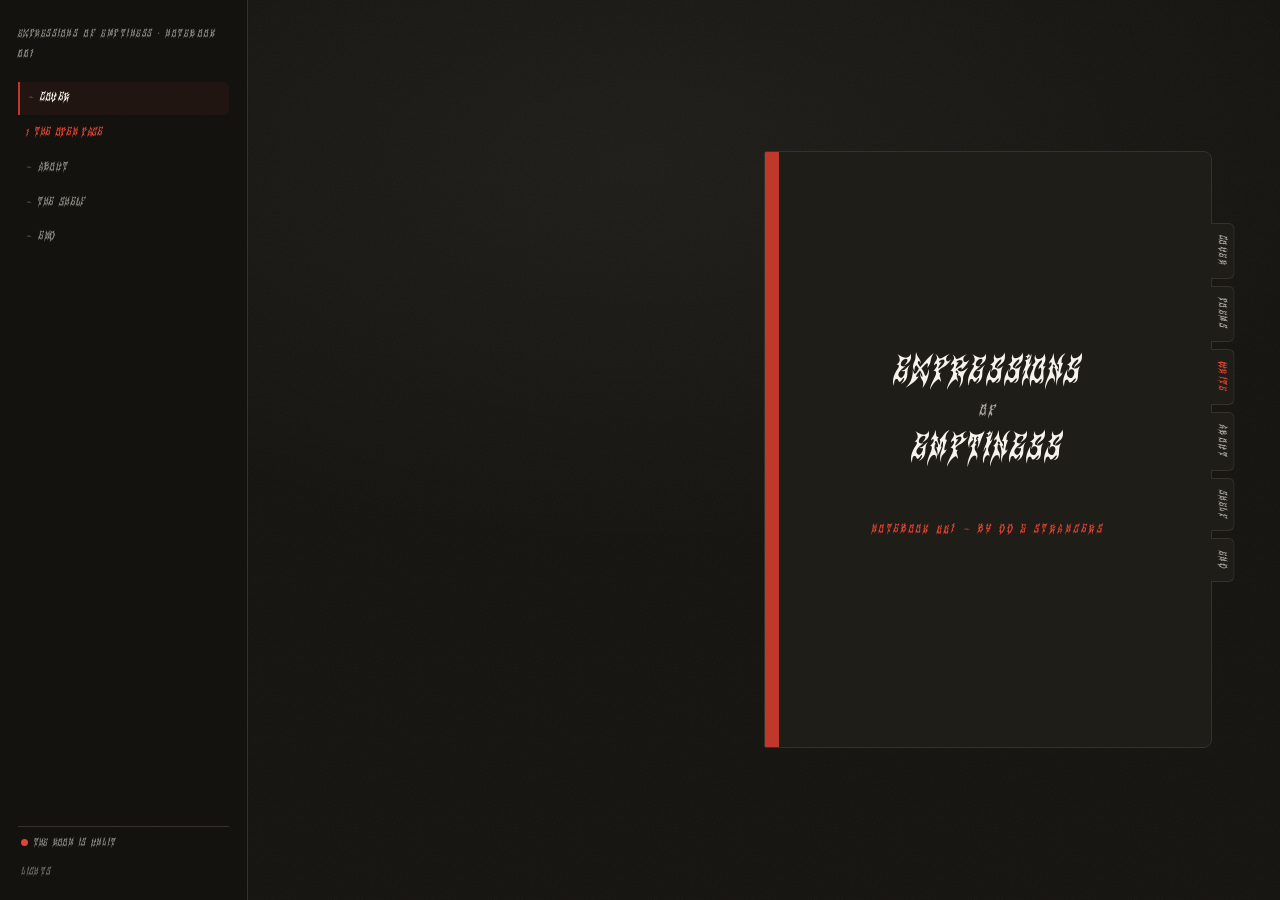
==== commit 850baa5c: "Blank notebook, no scroll, no immersion, roomier pages The book is sized to the viewport (height-cap" ====
--- a/index.html
+++ b/index.html
@@ -26,7 +26,6 @@
 
   <aside class="pane" id="pane" aria-label="contents"></aside>
 
-  <div class="corner left"><button id="reveal" type="button">&larr; contents</button></div>
   <div class="corner right" id="cornerPresence"></div>
 
   <div class="book-wrap">
@@ -39,7 +38,7 @@
   <script>
   (function () {
     /* ---- config ---- */
-    var WORKER_URL = "";   /* deployed eoe-live origin, e.g. https://eoe-live.xxx.workers.dev */
+    var WORKER_URL = "https://eoe-live.plotflow-io.workers.dev";
     var qs = new URLSearchParams(location.search);
     var wanted = (qs.get('notebook') || '001').replace(/[^0-9]/g, '') || '001';
     var isArchiveView = qs.has('notebook');
@@ -48,19 +47,12 @@
     var pane = document.getElementById('pane');
     var reduced = window.matchMedia('(prefers-reduced-motion: reduce)').matches;
 
-    /* ---- study / immersion / lights ---- */
-    if (localStorage.getItem('eoe_mode') === 'immersed') document.body.classList.add('immersed');
-    function toggleImmersion() {
-      document.body.classList.toggle('immersed');
-      localStorage.setItem('eoe_mode', document.body.classList.contains('immersed') ? 'immersed' : 'study');
-      if (window.pageFlip) { try { window.pageFlip.update(); } catch (_) {} }
-    }
+    /* ---- lights ---- */
     function toggleLights() {
       var light = document.documentElement.getAttribute('data-theme') === 'light';
       if (light) { document.documentElement.removeAttribute('data-theme'); localStorage.setItem('eoe_theme', 'dark'); }
       else { document.documentElement.setAttribute('data-theme', 'light'); localStorage.setItem('eoe_theme', 'light'); }
     }
-    document.getElementById('reveal').addEventListener('click', toggleImmersion);
 
     /* ---- tiny DOM helpers ---- */
     function el(tag, cls, text) {
@@ -87,7 +79,7 @@
 
     function renderEntry(inner, e) {
       inner.textContent = '';
-      var poem = el('div', 'poem');
+      var poem = el('div', 'poem' + (e.lines.length > 9 ? ' long' : ''));
       e.lines.forEach(function (line) {
         var dim = line.charAt(0) === '~';
         poem.appendChild(el('p', dim ? 'dim' : null, dim ? line.slice(1) : line));
@@ -132,8 +124,13 @@
         if (!document.getElementById('liveedit')) {
           body.textContent = '';
           var ta = el('textarea', 'liveedit');
-          ta.id = 'liveedit'; ta.maxLength = 600;
+          ta.id = 'liveedit'; ta.maxLength = 1000;
           ta.placeholder = 'write…';
+          ta.rows = 2;
+          ta.addEventListener('input', function () {   /* grow with the words */
+            ta.style.height = 'auto';
+            ta.style.height = ta.scrollHeight + 'px';
+          });
           var sg = el('input', 'livesign');
           sg.id = 'livesign'; sg.maxLength = 40; sg.type = 'text';
           sg.placeholder = 'signed (optional)';
@@ -153,7 +150,8 @@
       } else if (nb.pencil && nb.pencil.text !== undefined && nb.pencil.text !== null && penHeld) {
         ghost.innerHTML = '✎ <b>a stranger</b> is writing';
         body.textContent = '';
-        var p = el('div', 'pencil', nb.pencil.text || '');
+        var txt = nb.pencil.text || '';
+        var p = el('div', 'pencil' + (txt.split('\n').length > 9 ? ' long' : ''), txt);
         p.appendChild(el('span', 'caret'));
         body.appendChild(p);
       } else {
@@ -299,9 +297,7 @@
       var ops = el('div', 'paneops');
       var bl = el('button', null, 'lights');
       bl.addEventListener('click', toggleLights);
-      var bi = el('button', null, 'immersion →');
-      bi.addEventListener('click', toggleImmersion);
-      ops.appendChild(bl); ops.appendChild(bi);
+      ops.appendChild(bl);
       pane.appendChild(ops);
 
       var corner = document.getElementById('cornerPresence');
--- a/styles.css
+++ b/styles.css
@@ -91,11 +91,10 @@
   overflow: hidden;
   transition: background 400ms var(--ease);
 }
-/* study mode: the contents pane claims the left edge on wide screens */
+/* the contents pane claims the left edge on wide screens */
 @media (min-width: 701px) {
-  body:not(.immersed) { padding-left: 15.5rem; }
-  body:not(.immersed) .tabs { display: none; }
-  body.immersed .pane { transform: translateX(-100%); }
+  body { padding-left: 15.5rem; }
+  .tabs { display: none; }
 }
 /* film grain so the dark reads as a surface, not a void of pixels */
 body::before {
@@ -119,7 +118,9 @@
 /* the library measures #book's parent to pick portrait vs landscape.
    Wide enough for a two-page spread on desktop (cover alone, then both
    sides of the open book); narrow viewports fall back to one page. */
-.book-col { width: min(94vw, 56rem); }
+/* the height term keeps the whole book inside the viewport —
+   the page itself must never scroll */
+.book-col { width: min(94vw, 56rem, calc((100svh - 5rem) * 1.45)); }
 #book { touch-action: none; }
 
 /* pages */
@@ -287,17 +288,11 @@
 }
 .pane .paneops button:hover { color: var(--oxblood-bright); }
 
-/* immersion chrome: corner controls */
-.corner { position: fixed; top: 1rem; z-index: 30; font-size: 0.76rem; letter-spacing: 0.1em; color: var(--chrome-mut); }
-.corner button { all: unset; cursor: pointer; color: inherit; font-family: var(--display); }
-.corner button:hover { color: var(--oxblood-bright); }
-.corner.left { left: 1.2rem; display: none; }
+/* corner presence (mobile only — desktop presence lives in the pane) */
+.corner { position: fixed; top: 1rem; z-index: 30; font-size: 0.76rem; letter-spacing: 0.1em; }
 .corner.right { right: 1.2rem; color: var(--chrome-dim); }
-body.immersed .corner.left { display: block; }
-@media (min-width: 701px) {
-  body:not(.immersed) .corner.right { display: none; } /* presence lives in the pane */
-}
-@media (max-width: 700px) { .pane, .corner.left { display: none !important; } }
+@media (min-width: 701px) { .corner.right { display: none; } }
+@media (max-width: 700px) { .pane { display: none !important; } }
 
 /* ---- the live page ---- */
 .ghostline { text-align: center; color: #b5b3aa; font-size: 0.72rem; letter-spacing: 0.16em; margin: 0 0 1.4rem; }
@@ -307,11 +302,16 @@
 @keyframes blink { 50% { opacity: 0 } }
 .liveedit {
   font-family: var(--display);
-  font-size: clamp(1rem, 0.85rem + 0.8vw, 1.45rem);
-  line-height: 2.1; letter-spacing: 0.05em;
+  font-size: clamp(0.95rem, 0.8rem + 0.7vw, 1.25rem);
+  line-height: 2; letter-spacing: 0.05em;
   color: var(--ink); background: transparent; border: 0; outline: none;
-  width: 100%; min-height: 10rem; resize: none; padding: 0;
-}
+  width: 100%; min-height: 4rem; resize: none; padding: 0;
+  overflow: hidden;   /* autosizes to content — never a scrollbar */
+}
+/* long entries settle into a smaller hand so the page never scrolls */
+.poem.long { font-size: clamp(0.85rem, 0.72rem + 0.6vw, 1.05rem); line-height: 1.8; }
+.poem.long p { margin-bottom: 1rem; }
+.pencil.long { font-size: clamp(0.85rem, 0.72rem + 0.6vw, 1.05rem); line-height: 1.8; }
 .livesign {
   font-family: var(--display); font-size: 0.95rem; letter-spacing: 0.05em;
   color: var(--ink-dim); background: transparent;
